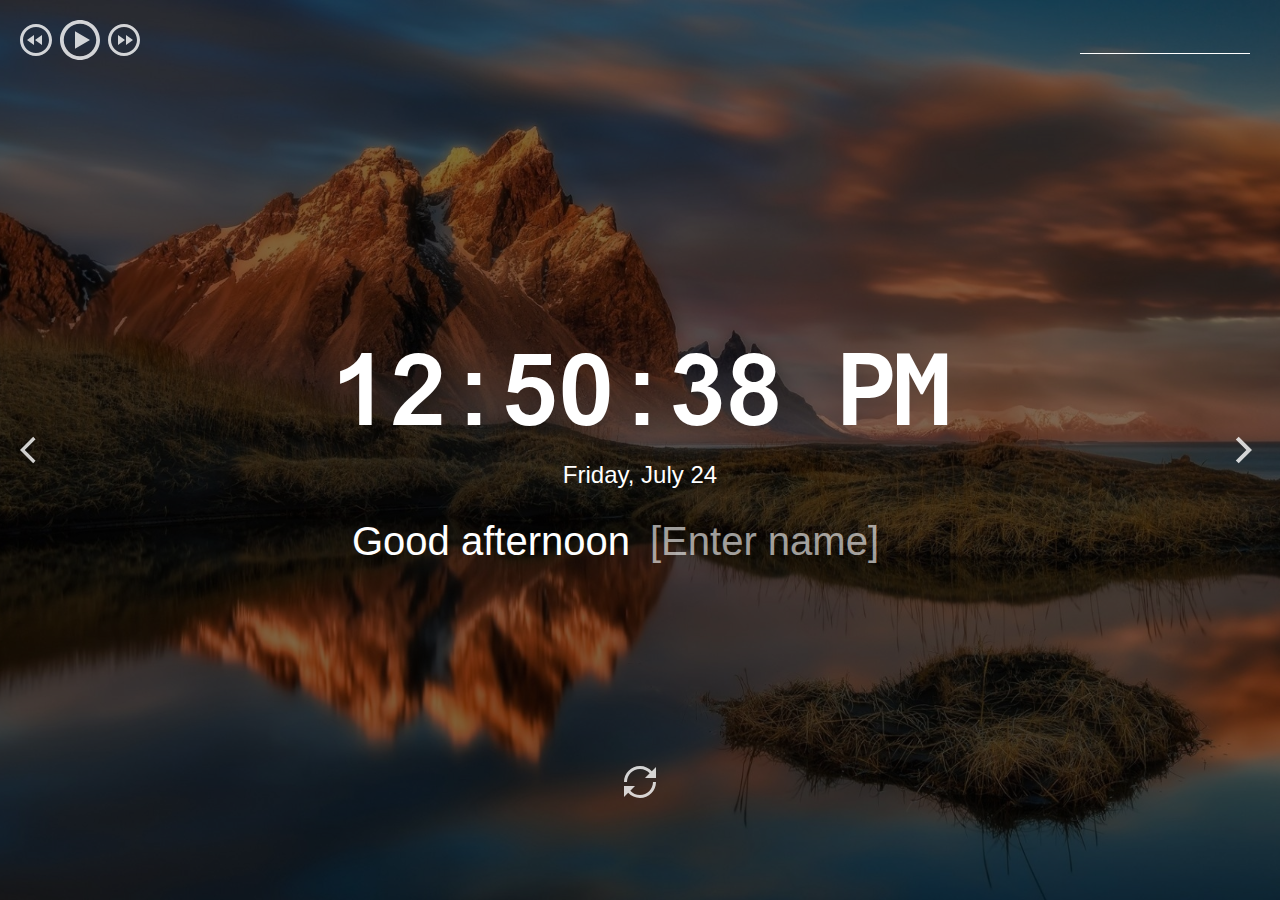
==== index.html @ 6c791b2f "add files project" ====
<!DOCTYPE html>
<html lang="en">

<head>
  <meta charset="UTF-8" />
  <meta name="viewport" content="width=device-width, initial-scale=1.0" />
  <link href="assets/favicon.ico" rel="shortcut icon" />
  <link rel="stylesheet" href="css/owfont-regular.css" />
  <link rel="stylesheet" href="css/style.css" />
  <title>momentum</title>
</head>

<body>
  <header class="header">
    <div class="player">
      <div class="player-controls">
        <button class="play-prev player-icon"></button>
        <button class="play player-icon"></button>
        <button class="play-next player-icon"></button>
      </div>
      <ul class="play-list"></ul>
    </div>
    <div class="weather">
      <input type="text" class="city" />
      <i class="weather-icon owf"></i>
      <div class="weather-error"></div>
      <div class="description-container">
        <span class="temperature"></span>
        <span class="weather-description"></span>
      </div>
      <div class="wind"></div>
      <div class="humidity"></div>
    </div>
  </header>
  <main class="main">
    <div class="slider-icons">
      <button class="slide-prev slider-icon"></button>
      <button class="slide-next slider-icon"></button>
    </div>
    <time class="time"></time>
    <date class="date"></date>
    <div class="greeting-container">
      <span class="greeting"></span>
      <input type="text" class="name" placeholder="[Enter name]" />
    </div>
  </main>
  <footer class="footer">
    <button class="change-quote"></button>
    <div>
      <div class="quote"></div>
      <div class="author"></div>
    </div>
  </footer>
  <script src="js/script.js"></script>
</body>

</html>
---- css/owfont-regular.css ----
/*!
 *  owfont-regular 1.0.0 by Deniz Fuchidzhiev - http://websygen.com
 *  License - font: SIL OFL 1.1, css: MIT License
 */
/* FONT PATH
 * -------------------------- */
@font-face {
  font-family: 'owfont';
  src: url('../assets/fonts/owfont-regular.eot?v=1.0.0');
  src: url('../assets/fonts/owfont-regular.eot?#iefix&v=1.0.0') format('embedded-opentype'),
	   url('../assets/fonts/owfont-regular.woff') format('woff'),
	   url('../assets/fonts/owfont-regular.ttf') format('truetype'),
	   url('../assets/fonts/owfont-regular.svg#owf-regular') format('svg');
  font-weight: normal;
  font-style: normal;
}
.owf {
  display: inline-block;
  font: normal normal normal 14px/1 owfont;
  font-size: inherit;
  text-rendering: auto;
  -webkit-font-smoothing: antialiased;
  -moz-osx-font-smoothing: grayscale;
  transform: translate(0, 0);
}
/* makes the font 33% larger relative to the icon container */
.owf-lg {
  font-size: 1.33333333em;
  line-height: 0.75em;
  vertical-align: -15%;
}
.owf-2x {
  font-size: 2em;
}
.owf-3x {
  font-size: 3em;
}
.owf-4x {
  font-size: 4em;
}
.owf-5x {
  font-size: 5em;
}
.owf-fw {
  width: 1.28571429em;
  text-align: center;
}
.owf-ul {
  padding-left: 0;
  margin-left: 2.14285714em;
  list-style-type: none;
}
.owf-ul > li {
  position: relative;
}
.owf-li {
  position: absolute;
  left: -2.14285714em;
  width: 2.14285714em;
  top: 0.14285714em;
  text-align: center;
}
.owf-li.owf-lg {
  left: -1.85714286em;
}
.owf-border {
  padding: .2em .25em .15em;
  border: solid 0.08em #eeeeee;
  border-radius: .1em;
}
.owf-pull-right {
  float: right;
}
.owf-pull-left {
  float: left;
}
.owf.owf-pull-left {
  margin-right: .3em;
}
.owf.owf-pull-right {
  margin-left: .3em;
}

/* owfont uses the Unicode Private Use Area (PUA) to ensure screen
   readers do not read off random characters that represent icons */
   
/*   Weather Condition Codes    */
   
/*   Thunderstorm - - - - - - - - - - - - - - - - - - - - - - - - - - - - - - - - - - - -    */
   
/* thunderstorm with light rain */
.owf-200:before,
.owf-200-d:before,
.owf-200-n:before {
  content: "\EB28";
}
/* thunderstorm with rain */
.owf-201:before,
.owf-201-d:before,
.owf-201-n:before {
  content: "\EB29";
}
/* thunderstorm with heavy rain */
.owf-202:before,
.owf-202-d:before,
.owf-202-n:before {
  content: "\EB2A";
}
/*  light thunderstorm  */
.owf-210:before,
.owf-210-d:before,
.owf-210-n:before {
  content: "\EB32";
}
/*  thunderstorm  */
.owf-211:before,
.owf-211-d:before,
.owf-211-n:before {
  content: "\EB33";
}
/*   heavy thunderstorm   */
.owf-212:before,
.owf-212-d:before,
.owf-212-n:before {
  content: "\EB34";
}
/*   ragged thunderstorm   */
.owf-221:before,
.owf-221-d:before,
.owf-221-n:before {
  content: "\EB3D";
}
/*  thunderstorm with light drizzle    */
.owf-230:before,
.owf-230-d:before,
.owf-230-n:before {
  content: "\EB46";
}
/*  thunderstorm with drizzle     */
.owf-231:before,
.owf-231-d:before,
.owf-231-n:before {
  content: "\EB47";
}
/* thunderstorm with heavy drizzle     */
.owf-232:before,
.owf-232-d:before,
.owf-232-n:before {
  content: "\EB48";
}

/*   Drizzle - - - - - - - - - - - - - - - - - - - - - - - - - - - - - - - - - - - -    */

/*  light intensity drizzle */
.owf-300:before,
.owf-300-d:before,
.owf-300-n:before {
  content: "\EB8C";
}
/*  drizzle */
.owf-301:before,
.owf-301-d:before,
.owf-301-n:before {
  content: "\EB8D";
}
/*  heavy intensity drizzle  */
.owf-302:before,
.owf-302-d:before,
.owf-302-n:before {
  content: "\EB8E";
}
/*   light intensity drizzle rain  */
.owf-310:before,
.owf-310-d:before,
.owf-310-n:before {
  content: "\EB96";
}
/*  drizzle rain  */
.owf-311:before,
.owf-311-d:before,
.owf-311-n:before {
  content: "\EB97";
}
/* heavy intensity drizzle rain */
.owf-312:before,
.owf-312-d:before,
.owf-312-n:before {
  content: "\EB98";
}
/* shower rain and drizzle  */
.owf-313:before,
.owf-313-d:before,
.owf-313-n:before {
  content: "\EB99";
}
/* heavy shower rain and drizzle*/
.owf-314:before,
.owf-314-d:before,
.owf-314-n:before {
  content: "\EB9A";
}
/* shower drizzle */
.owf-321:before,
.owf-321-d:before,
.owf-321-n:before {
  content: "\EBA1";
}

/*   Rain - - - - - - - - - - - - - - - - - - - - - - - - - - - - - - - - - - - -    */

/* light rain  */
.owf-500:before,
.owf-500-d:before,
.owf-500-n:before {
  content: "\EC54";
}
/* moderate rain  */
.owf-501:before,
.owf-501-d:before,
.owf-501-n:before {
  content: "\EC55";
}
/* heavy intensity rain  */
.owf-502:before,
.owf-502-d:before,
.owf-502-n:before {
  content: "\EC56";
}
/* very heavy rain   */
.owf-503:before,
.owf-503-d:before,
.owf-503-n:before {
  content: "\EC57";
}
/* extreme rain    */
.owf-504:before,
.owf-504-d:before,
.owf-504-n:before {
  content: "\EC58";
}
/* freezing rain    */
.owf-511:before,
.owf-511-d:before,
.owf-511-n:before {
  content: "\EC5F";
}
/*  light intensity shower rain    */
.owf-520:before,
.owf-520-d:before,
.owf-520-n:before {
  content: "\EC68";
}
/* shower rain  */
.owf-521:before,
.owf-521-d:before,
.owf-521-n:before {
  content: "\EC69";
}
/*  heavy intensity shower rain  */
.owf-522:before,
.owf-522-d:before,
.owf-522-n:before {
  content: "\EC6A";
}
/* ragged shower rain  */
.owf-531:before,
.owf-531-d:before,
.owf-531-n:before {
  content: "\EC73";
}

/*   Snow - - - - - - - - - - - - - - - - - - - - - - - - - - - - - - - - - - - -    */

/* light snow  */
.owf-600:before,
.owf-600-d:before,
.owf-600-n:before {
  content: "\ECB8";
}
/*  snow  */
.owf-601:before,
.owf-601-d:before,
.owf-601-n:before {
  content: "\ECB9";
}
/*   heavy snow   */
.owf-602:before,
.owf-602-d:before,
.owf-602-n:before {
  content: "\ECBA";
}
/*  sleet  */
.owf-611:before,
.owf-611-d:before,
.owf-611-n:before {
  content: "\ECC3";
}
/*   shower sleet */
.owf-612:before,
.owf-612-d:before,
.owf-612-n:before {
  content: "\ECC4";
}
/* light rain and snow */
.owf-615:before,
.owf-615-d:before,
.owf-615-n:before {
  content: "\ECC7";
}
/* rain and snow  */
.owf-616:before,
.owf-616-d:before,
.owf-616-n:before {
  content: "\ECC8";
}
/* light shower snow  */
.owf-620:before,
.owf-620-d:before,
.owf-620-n:before {
  content: "\ECCC";
}
/* shower snow  */
.owf-621:before,
.owf-621-d:before,
.owf-621-n:before {
  content: "\ECCD";
}
/* heavy shower snow  */
.owf-622:before,
.owf-622-d:before,
.owf-622-n:before {
  content: "\ECCE";
}

/*   Atmosphere - - - - - - - - - - - - - - - - - - - - - - - - - - - - - - - - - - - -    */

/* mist */
.owf-701:before,
.owf-701-d:before,
.owf-701-n:before {
  content: "\ED1D";
}
/* smoke */
.owf-711:before,
.owf-711-d:before,
.owf-711-n:before {
  content: "\ED27";
}
/* haze */
.owf-721:before,
.owf-721-d:before,
.owf-721-n:before {
  content: "\ED31";
}
/* Sand/Dust Whirls */
.owf-731:before,
.owf-731-d:before,
.owf-731-n:before {
  content: "\ED3B";
}
/* Fog */
.owf-741:before,
.owf-741-d:before,
.owf-741-n:before {
  content: "\ED45";
}
/* sand */
.owf-751:before,
.owf-751-d:before,
.owf-751-n:before {
  content: "\ED4F";
}
/* dust */
.owf-761:before,
.owf-761-d:before,
.owf-761-n:before {
  content: "\ED59";
}
/*  VOLCANIC ASH  */
.owf-762:before,
.owf-762-d:before,
.owf-762-n:before {
  content: "\ED5A";
}
/* SQUALLS */
.owf-771:before,
.owf-771-d:before,
.owf-771-n:before {
  content: "\ED63";
}
/* TORNADO */
.owf-781:before,
.owf-781-d:before,
.owf-781-n:before {
  content: "\ED6D";
}

/*   Clouds - - - - - - - - - - - - - - - - - - - - - - - - - - - - - - - - - - - -    */

/*  sky is clear  */  /*  Calm  */
.owf-800:before,
.owf-800-d:before,
.owf-951:before,
.owf-951-d:before {
  content: "\ED80";
}
.owf-800-n:before,
.owf-951-n:before {
  content: "\F168";
}
/*  few clouds   */
.owf-801:before,
.owf-801-d:before {
  content: "\ED81";
}
.owf-801-n:before {
  content: "\F169";
}
/* scattered clouds */
.owf-802:before,
.owf-802-d:before {
  content: "\ED82";
}
.owf-802-n:before {
  content: "\F16A";
}
/* broken clouds  */
.owf-803:before,
.owf-803-d:before,
.owf-803-n:before {
  content: "\ED83";
}
/* overcast clouds  */
.owf-804:before,
.owf-804-d:before,
.owf-804-n:before {
  content: "\ED84";
}

/*   Extreme - - - - - - - - - - - - - - - - - - - - - - - - - - - - - - - - - - - -    */

/* tornado  */
.owf-900:before,
.owf-900-d:before,
.owf-900-n:before {
  content: "\EDE4";
}
/*  tropical storm  */
.owf-901:before,
.owf-901-d:before,
.owf-901-n:before {
  content: "\EDE5";
}
/* hurricane */
.owf-902:before,
.owf-902-d:before,
.owf-902-n:before {
  content: "\EDE6";
}
/* cold */
.owf-903:before,
.owf-903-d:before,
.owf-903-n:before {
  content: "\EDE7";
}
/* hot */
.owf-904:before,
.owf-904-d:before,
.owf-904-n:before {
  content: "\EDE8";
}
/* windy */
.owf-905:before,
.owf-905-d:before,
.owf-905-n:before {
  content: "\EDE9";
}
/* hail */
.owf-906:before,
.owf-906-d:before,
.owf-906-n:before {
  content: "\EDEA";
}

/*   Additional - - - - - - - - - - - - - - - - - - - - - - - - - - - - - - - - - - - -    */

/* Setting */
.owf-950:before,
.owf-950-d:before,
.owf-950-n:before {
  content: "\EE16";
}
/*  Light breeze  */
.owf-952:before,
.owf-952-d:before,
.owf-952-n:before {
  content: "\EE18";
}
/*  Gentle Breeze  */
.owf-953:before,
.owf-953-d:before,
.owf-953-n:before {
  content: "\EE19";
}
/*  Moderate breeze  */
.owf-954:before,
.owf-954-d:before,
.owf-954-n:before {
  content: "\EE1A";
}
/* Fresh Breeze  */
.owf-955:before,
.owf-955-d:before,
.owf-955-n:before {
  content: "\EE1B";
}
/* Strong  Breeze  */
.owf-956:before,
.owf-956-d:before,
.owf-956-n:before {
  content: "\EE1C";
}
/* High wind, near gale  */
.owf-957:before,
.owf-957-d:before,
.owf-957-n:before {
  content: "\EE1D";
}
/* Gale */
.owf-958:before,
.owf-958-d:before,
.owf-958-n:before {
  content: "\EE1E";
}
/*  Severe Gale  */
.owf-959:before,
.owf-959-d:before,
.owf-959-n:before {
  content: "\EE1F";
}
/* Storm */
.owf-960:before,
.owf-960-d:before,
.owf-960-n:before {
  content: "\EE20";
}
/*  Violent Storm  */
.owf-961:before,
.owf-961-d:before,
.owf-961-n:before {
  content: "\EE21";
}
/* Hurricane */
.owf-962:before,
.owf-962-d:before,
.owf-962-n:before {
  content: "\EE22";
}
---- css/style.css ----
@font-face {
  font-family: 'Arial-MT';
  src: url("../assets/fonts/Arial-MT.woff"); /* Путь к файлу со шрифтом */
 }

* {
  box-sizing: border-box;
  margin: 0;
  padding: 0;
}

body {
  min-width: 480px;
  min-height: 100vh;
  font-family: 'Arial', sans-serif;
  font-size: 16px;
  color: #fff;
  text-align: center;
  background: url("../assets/img/bg.jpg") center/cover, rgba(0, 0, 0, 0.5);
  background-blend-mode: multiply;
  transition: background-image 1s ease-in-out;
}

.header {
  display: flex;
  justify-content: space-between;
  align-items: flex-start;
  width: 100%;
  height: 30vh;
  min-height: 220px;  
  padding: 20px;
}

.player-controls {
  display: flex;
  align-items: center;
  justify-content: space-between;
  width: 120px;
  margin-bottom: 28px;
}

.play-list {
  text-align: left;
}

.play-item {
  position: relative;
  padding: 5px;
  padding-left: 20px;
  list-style: none;
  opacity: .8;
  cursor: pointer;
  transition: .3s;
}

.play-item:hover {
  opacity: 1;
}

.play-item::before {
  content: "\2713";  
  position: absolute;
  left: 0;
  top: 2px;
  font-weight: 900;
}

.item-active::before {
  color: #C5B358;
}

.player-icon,
.slider-icon,
.change-quote {
  width: 32px;
  height: 32px;
  background-size: 32px 32px;
  background-position: center center;
  background-repeat: no-repeat;
  background-color: transparent;
  border: 0;
  outline: 0;
  opacity: .8;
  cursor: pointer;
  transition: .3s;  
}

.player-icon:hover,
.slider-icon:hover,
.change-quote:hover {
  opacity: 1;
}

.player-icon:active,
.slider-icon:active,
.change-quote:active {
  border: 0;
  outline: 0;  
  transform: scale(1.1);
}

.play {
  width: 40px;
  height: 40px;
  background-size: 40px 40px;
  background-image: url("../assets/svg/play.svg");
}

.pause {
  background-image: url("../assets/svg/pause.svg");
}

.play-prev {
  background-image: url("../assets/svg/play-prev.svg");
}

.play-next {
  background-image: url("../assets/svg/play-next.svg");
}

.weather {
  display: flex;
  flex-direction: column;
  justify-content: space-between;
  align-items: flex-start;
  row-gap: 5px;
  width: 180px;
  min-height: 180px;  
  text-align: left;
}

.weather-error {
  margin-top: -10px;
}

.description-container {
  display: flex;
  flex-wrap: wrap;
  justify-content: flex-start;
  align-items: center;
  column-gap: 12px;
}

.weather-icon {
  font-size: 44px;
}

.city {
  width: 170px;
  height: 34px;
  padding: 5px;
  font-size: 20px;
  line-height: 24px;
  color: #fff;  
  border: 0;
  outline: 0;
  border-bottom: 1px solid #fff;
  background-color: transparent;
}

.city::placeholder {  
  font-size: 20px;
  color: #fff;
  opacity: .6;
}

.main {
  position: relative;
  display: flex;
  flex-direction: column;
  justify-content: center;
  align-items: center;
  width: 100%;
  height: 40vh;
  min-height: 260px;  
  padding: 20px;
}

.slider-icon {
  position: absolute;
  top: 50%;
  margin-top: -16px;
  cursor: pointer;
}

.slide-prev {
  left: 20px;
  background-image: url("../assets/svg/slider-prev.svg");
}

.slide-next {
  right: 20px;
  background-image: url("../assets/svg/slider-next.svg");
}

.time {
  min-height: 124px;
  margin-bottom: 10px;
  font-family: 'Arial-MT';
  font-size: 100px;
  letter-spacing: -4px;  
}

.date {
  min-height: 28px;
  font-size: 24px;
  margin-bottom: 20px;
}

.greeting-container {
  display: flex;
  flex-wrap: wrap;
  justify-content: stretch;
  align-items: center;
  min-height: 48px;
  width: 100vw;
  font-size: 40px;
}

.greeting {
  flex: 1;  
  padding: 10px;
  text-align: right;
}

.name {
  flex: 1;
  max-width: 50%;
  padding: 10px;
  font-size: 40px;
  text-align: left;
  color: #fff;
  background-color: transparent;
  border: 0;
  outline: 0;
}

.name::placeholder {
  color: #fff;
  opacity: .6;
}

.footer {
  display: flex;
  flex-direction: column;
  justify-content: flex-end;
  align-items: center;
  width: 100%;
  height: 30vh;
  min-height: 160px;  
  padding: 20px;
}

.change-quote {
  margin-bottom: 30px;
  background-image: url("../assets/svg/reload.svg");  
}

.quote {
  min-height: 32px;
}

.author {
  min-height: 20px;
}

@media (max-width: 768px) {
  .time {
    min-height: 80px;
    font-size: 72px;    
  }

  .greeting-container {
    min-height: 40px;
    font-size: 32px;
  }

  .greeting {
    padding: 5px;
  }

  .name {
    font-size: 32px;
    padding: 5px;
  }
}
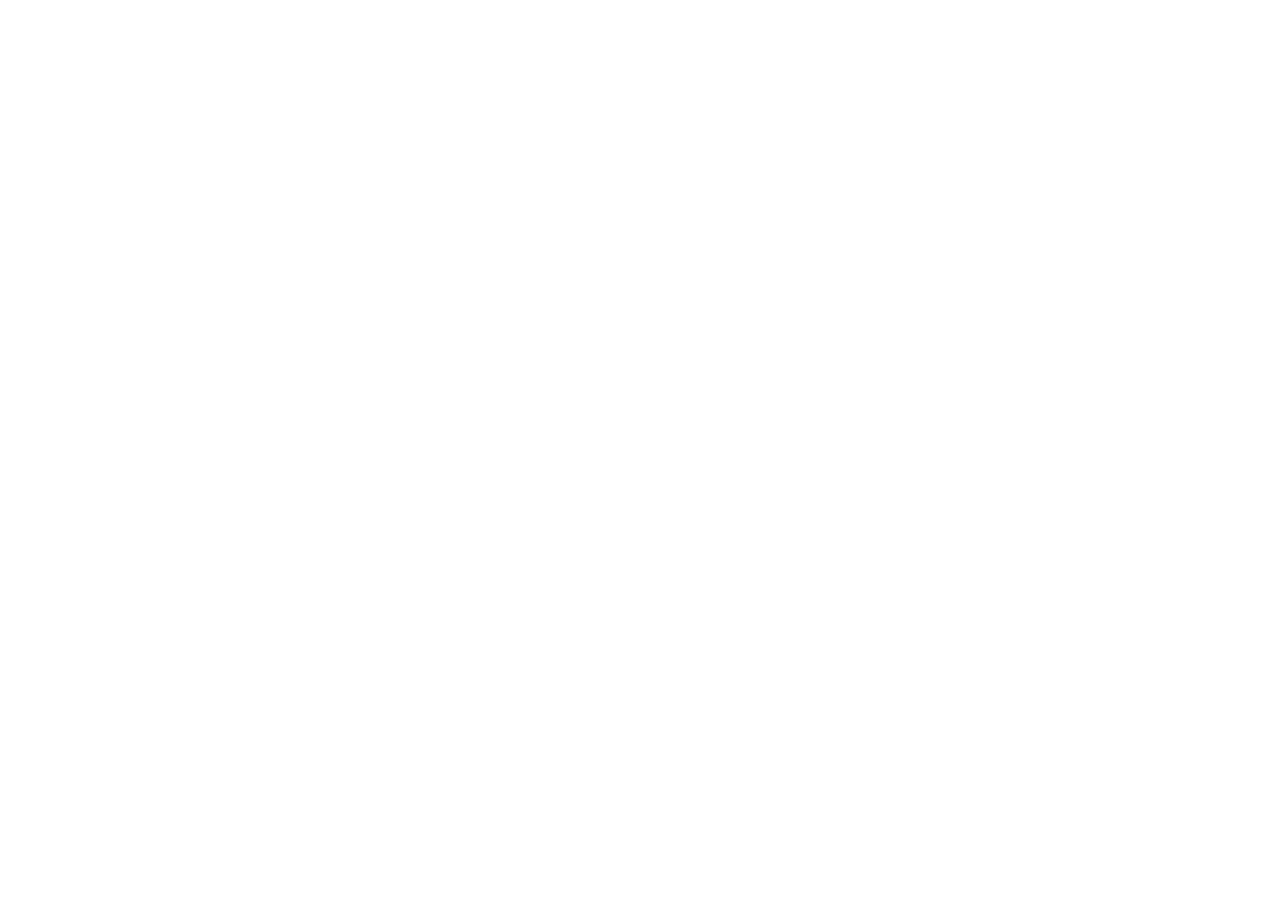
==== commit f771a79f: "update files" ====
--- a/index.html
+++ b/index.html
@@ -21,7 +21,8 @@
       <ul class="play-list"></ul>
     </div>
     <div class="weather">
-      <input type="text" class="city" />
+      <!-- <input type="text" class="city" value='Минск' /> -->
+      <div class="city" contenteditable="true">Минск</div>
       <i class="weather-icon owf"></i>
       <div class="weather-error"></div>
       <div class="description-container">
--- a/css/style.css
+++ b/css/style.css
@@ -1,7 +1,8 @@
 @font-face {
   font-family: 'Arial-MT';
-  src: url("../assets/fonts/Arial-MT.woff"); /* Путь к файлу со шрифтом */
- }
+  src: url("../assets/fonts/Arial-MT.woff");
+  /* Путь к файлу со шрифтом */
+}
 
 * {
   box-sizing: border-box;
@@ -16,7 +17,7 @@
   font-size: 16px;
   color: #fff;
   text-align: center;
-  background: url("../assets/img/bg.jpg") center/cover, rgba(0, 0, 0, 0.5);
+  /* background: url("../assets/img/bg.jpg") center/cover, rgba(0, 0, 0, 0.5); */
   background-blend-mode: multiply;
   transition: background-image 1s ease-in-out;
 }
@@ -27,7 +28,7 @@
   align-items: flex-start;
   width: 100%;
   height: 30vh;
-  min-height: 220px;  
+  min-height: 220px;
   padding: 20px;
 }
 
@@ -58,7 +59,7 @@
 }
 
 .play-item::before {
-  content: "\2713";  
+  content: "\2713";
   position: absolute;
   left: 0;
   top: 2px;
@@ -82,7 +83,7 @@
   outline: 0;
   opacity: .8;
   cursor: pointer;
-  transition: .3s;  
+  transition: .3s;
 }
 
 .player-icon:hover,
@@ -95,7 +96,7 @@
 .slider-icon:active,
 .change-quote:active {
   border: 0;
-  outline: 0;  
+  outline: 0;
   transform: scale(1.1);
 }
 
@@ -125,7 +126,7 @@
   align-items: flex-start;
   row-gap: 5px;
   width: 180px;
-  min-height: 180px;  
+  min-height: 180px;
   text-align: left;
 }
 
@@ -151,14 +152,14 @@
   padding: 5px;
   font-size: 20px;
   line-height: 24px;
-  color: #fff;  
+  color: #fff;
   border: 0;
   outline: 0;
   border-bottom: 1px solid #fff;
   background-color: transparent;
 }
 
-.city::placeholder {  
+.city::placeholder {
   font-size: 20px;
   color: #fff;
   opacity: .6;
@@ -172,7 +173,7 @@
   align-items: center;
   width: 100%;
   height: 40vh;
-  min-height: 260px;  
+  min-height: 260px;
   padding: 20px;
 }
 
@@ -198,7 +199,7 @@
   margin-bottom: 10px;
   font-family: 'Arial-MT';
   font-size: 100px;
-  letter-spacing: -4px;  
+  letter-spacing: -4px;
 }
 
 .date {
@@ -218,7 +219,7 @@
 }
 
 .greeting {
-  flex: 1;  
+  flex: 1;
   padding: 10px;
   text-align: right;
 }
@@ -247,13 +248,13 @@
   align-items: center;
   width: 100%;
   height: 30vh;
-  min-height: 160px;  
+  min-height: 160px;
   padding: 20px;
 }
 
 .change-quote {
   margin-bottom: 30px;
-  background-image: url("../assets/svg/reload.svg");  
+  background-image: url("../assets/svg/reload.svg");
 }
 
 .quote {
@@ -267,7 +268,7 @@
 @media (max-width: 768px) {
   .time {
     min-height: 80px;
-    font-size: 72px;    
+    font-size: 72px;
   }
 
   .greeting-container {
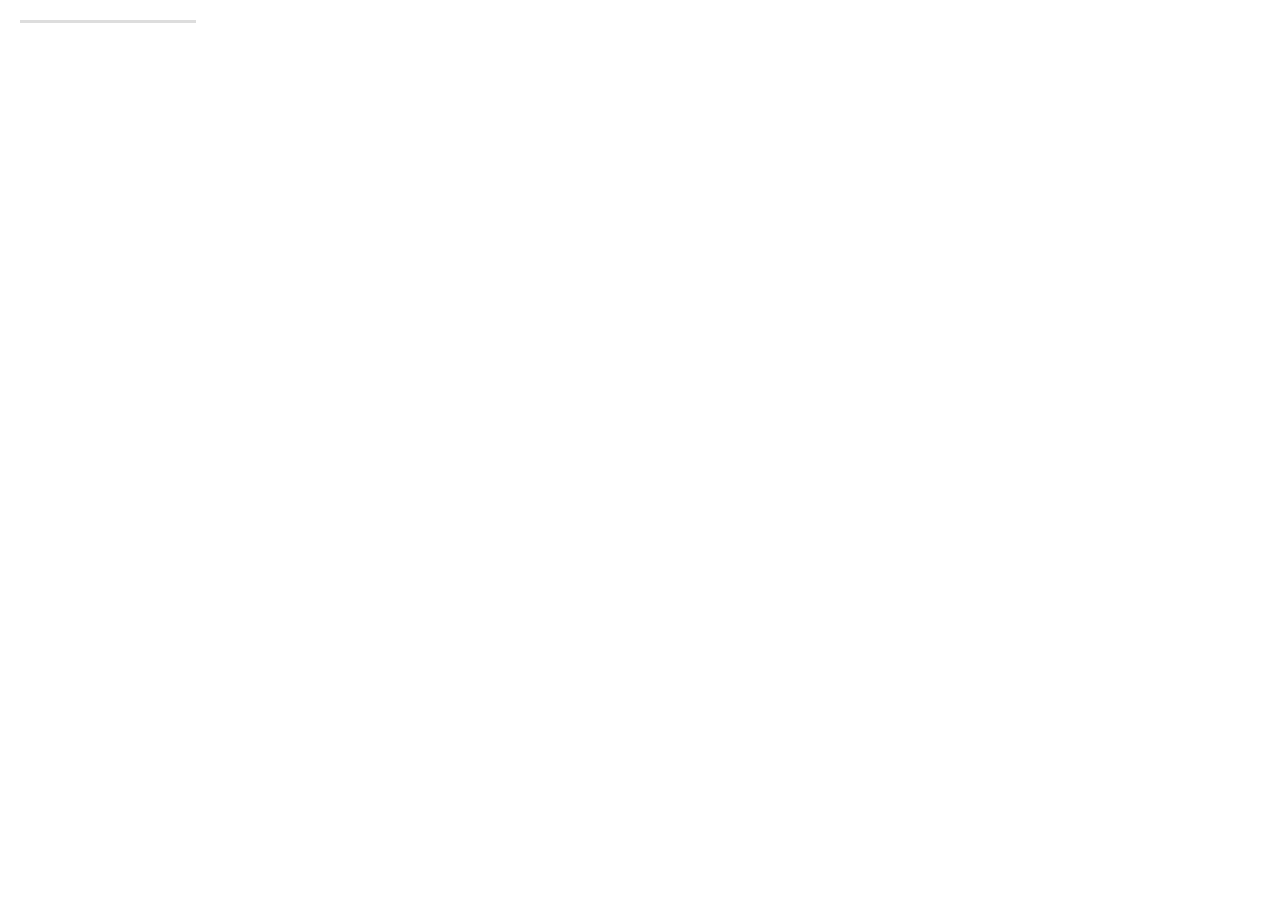
==== commit 09e4c0b7: "update files project" ====
--- a/index.html
+++ b/index.html
@@ -13,6 +13,9 @@
 <body>
   <header class="header">
     <div class="player">
+      <div class="audio-track">
+        <div class="audio-time"></div>
+      </div>
       <div class="player-controls">
         <button class="play-prev player-icon"></button>
         <button class="play player-icon"></button>
@@ -21,8 +24,7 @@
       <ul class="play-list"></ul>
     </div>
     <div class="weather">
-      <!-- <input type="text" class="city" value='Минск' /> -->
-      <div class="city" contenteditable="true">Минск</div>
+      <div class="city" contenteditable="true">Moscow</div>
       <i class="weather-icon owf"></i>
       <div class="weather-error"></div>
       <div class="description-container">
@@ -52,7 +54,7 @@
       <div class="author"></div>
     </div>
   </footer>
-  <script src="js/script.js"></script>
+  <script src="js/script.js" type="module"></script>
 </body>
 
 </html>--- a/css/style.css
+++ b/css/style.css
@@ -32,12 +32,24 @@
   padding: 20px;
 }
 
+.audio-track {
+  width: 176px;
+  height: 3px;
+  background-color: #dddddd;
+}
+
+.audio-time {
+  width: 0;
+  height: 3px;
+  background-color: #474747;
+}
+
 .player-controls {
   display: flex;
   align-items: center;
   justify-content: space-between;
   width: 120px;
-  margin-bottom: 28px;
+  margin: 28px;
 }
 
 .play-list {
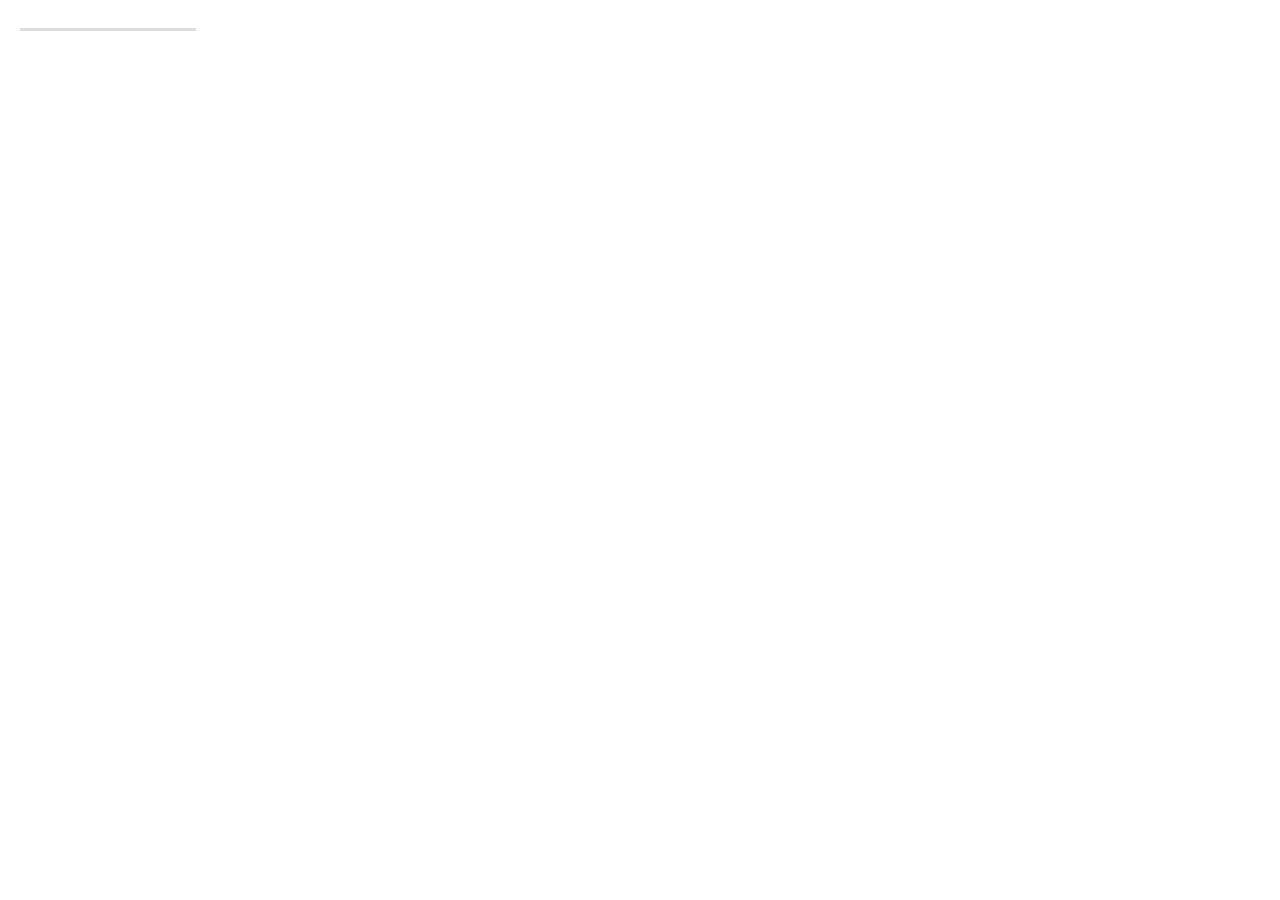
==== commit d8cf8aa5: "update files project" ====
--- a/index.html
+++ b/index.html
@@ -13,8 +13,14 @@
 <body>
   <header class="header">
     <div class="player">
-      <div class="audio-track">
-        <div class="audio-time"></div>
+      <div class="wrapper-audio">
+        <div class="audio-track">
+          <div class="audio-time"></div>
+        </div>
+        <div class="track-time">0:00</div>
+        <span>/</span>
+        <div class="duration-time">0:00</div>
+        <div class="volume-track">#</div>
       </div>
       <div class="player-controls">
         <button class="play-prev player-icon"></button>
--- a/css/style.css
+++ b/css/style.css
@@ -32,6 +32,12 @@
   padding: 20px;
 }
 
+.wrapper-audio {
+  display: flex;
+  align-items: center;
+  flex-direction: row;
+}
+
 .audio-track {
   width: 176px;
   height: 3px;
@@ -42,6 +48,20 @@
   width: 0;
   height: 3px;
   background-color: #474747;
+}
+
+.track-time {
+  color: white;
+  padding-left: 10px;
+}
+
+.duration-time {
+  color: white;
+}
+
+.volume-track {
+  color: white;
+  padding-left: 10px;
 }
 
 .player-controls {
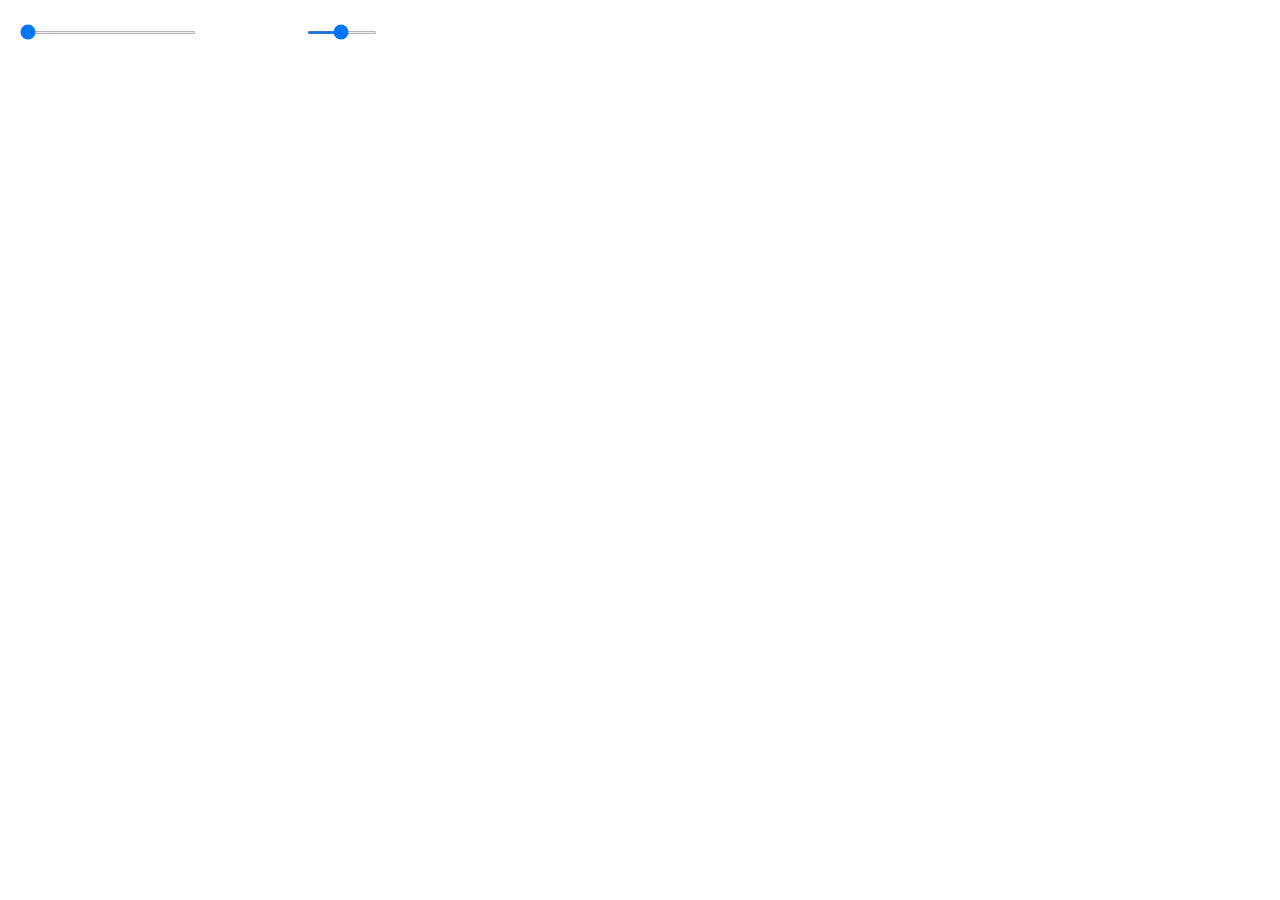
==== commit 7c0a4ecb: "update files project" ====
--- a/index.html
+++ b/index.html
@@ -14,13 +14,15 @@
   <header class="header">
     <div class="player">
       <div class="wrapper-audio">
-        <div class="audio-track">
+        <!-- <div class="audio-track">
           <div class="audio-time"></div>
-        </div>
+        </div> -->
+        <input type="range" min="1" max="100" value="0" class="audio-track"  id="audioTrackId">
         <div class="track-time">0:00</div>
         <span>/</span>
         <div class="duration-time">0:00</div>
-        <div class="volume-track">#</div>
+        <div class="volume-track"></div>
+        <input type="range" min="1" max="100" value="50" class="sound-volume" onchange="setVolume()">
       </div>
       <div class="player-controls">
         <button class="play-prev player-icon"></button>
@@ -30,7 +32,8 @@
       <ul class="play-list"></ul>
     </div>
     <div class="weather">
-      <div class="city" contenteditable="true">Moscow</div>
+      <!-- <div class="city" contenteditable="true">Moscow</div> -->
+      <input class="city" type="text">
       <i class="weather-icon owf"></i>
       <div class="weather-error"></div>
       <div class="description-container">
@@ -60,7 +63,7 @@
       <div class="author"></div>
     </div>
   </footer>
-  <script src="js/script.js" type="module"></script>
+  <script src="js/script.js" type="module" defer></script>
 </body>
 
 </html>--- a/css/style.css
+++ b/css/style.css
@@ -42,6 +42,7 @@
   width: 176px;
   height: 3px;
   background-color: #dddddd;
+  cursor: pointer;
 }
 
 .audio-time {
@@ -50,18 +51,28 @@
   background-color: #474747;
 }
 
-.track-time {
-  color: white;
-  padding-left: 10px;
-}
-
-.duration-time {
-  color: white;
-}
-
+.track-time,
+.duration-time,
 .volume-track {
   color: white;
+}
+
+.track-time {
   padding-left: 10px;
+}
+
+.volume-track {
+  background: url("../assets/img/volume_up.png");
+  width: 24px;
+  height: 24px;
+  margin-left: 10px;
+  cursor: pointer;
+}
+
+.sound-volume{
+  width: 70px;
+  height: 3px;
+  cursor: pointer;
 }
 
 .player-controls {
@@ -84,6 +95,7 @@
   opacity: .8;
   cursor: pointer;
   transition: .3s;
+  z-index: 11;
 }
 
 .play-item:hover {
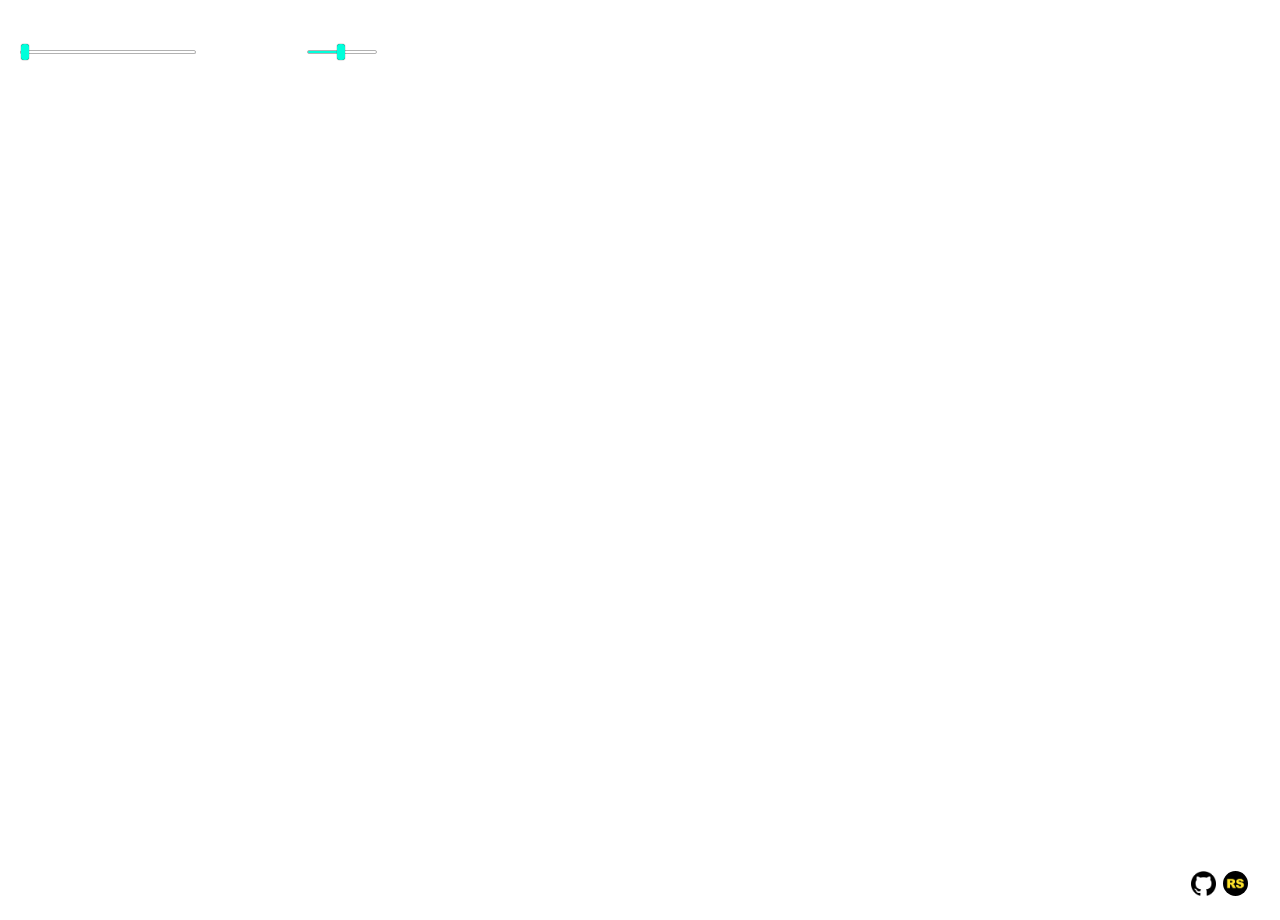
==== commit 2e3a7fad: "update files project" ====
--- a/index.html
+++ b/index.html
@@ -13,16 +13,17 @@
 <body>
   <header class="header">
     <div class="player">
+      <div class="current-song-title"></div>
       <div class="wrapper-audio">
         <!-- <div class="audio-track">
           <div class="audio-time"></div>
         </div> -->
-        <input type="range" min="1" max="100" value="0" class="audio-track"  id="audioTrackId">
+        <input type="range" min="1" max="100" value="0" class="audio-track audio-progress"  id="audioTrackId">
         <div class="track-time">0:00</div>
         <span>/</span>
         <div class="duration-time">0:00</div>
         <div class="volume-track"></div>
-        <input type="range" min="1" max="100" value="50" class="sound-volume" onchange="setVolume()">
+        <input type="range" min="1" max="100" value="50" class="sound-volume sound-volume-progress" id="soundVolumeId">
       </div>
       <div class="player-controls">
         <button class="play-prev player-icon"></button>
@@ -57,11 +58,97 @@
     </div>
   </main>
   <footer class="footer">
-    <button class="change-quote"></button>
-    <div>
-      <div class="quote"></div>
-      <div class="author"></div>
+    <div class="wrapper-settings">
+      <div class="settings-content">
+        <div class="wrapper-settings-content">
+          <div class="photo-source settings-title">Photo source</div>
+          <div class="settings-line"></div>
+        </div>
+        <div class="wrapper-settings-content">
+          <div class="language-select settings-title">Language
+            <div class="wrapper-language">
+              <div class="language en">en</div>
+              <div class="language ru">ru</div>
+              <div class="language be">be</div>
+            </div>
+          </div>
+          <div class="settings-line"></div>
+        </div>
+        <div class="wrapper-settings-content">
+          <div class="settings-title">nature</div>
+          <div class="settings-line"></div>
+        </div>
+        <div class="wrapper-settings-content">
+          <div class="wrapper-contains-check">
+            <div class="settings-title">Time</div>
+            <input type="checkbox" class="check" id="check-time"/>
+            <label for="check-time"></label>
+          </div>
+          <div class="settings-line"></div>
+        </div>
+        <div class="wrapper-settings-content">
+          <div class="wrapper-contains-check">
+            <div class="settings-title">Data</div>
+            <input type="checkbox" class="check" id="check-data"/>
+            <label for="check-data"></label>
+          </div>
+          <div class="settings-line"></div>
+        </div>
+        <div class="wrapper-settings-content">
+          <div class="wrapper-contains-check">
+            <div class="settings-title">Greeting</div>
+            <input type="checkbox" class="check" id="check-greeting"/>
+            <label for="check-greeting"></label>
+          </div>
+          <div class="settings-line"></div>
+        </div>
+        <div class="wrapper-settings-content">
+          <div class="wrapper-contains-check">
+            <div class="settings-title">Quote of the day</div>
+            <input type="checkbox" class="check" id="check-quote"/>
+            <label for="check-quote"></label>
+          </div>
+          <div class="settings-line"></div>
+        </div>
+        <div class="wrapper-settings-content">
+          <div class="wrapper-contains-check">
+            <div class="settings-title">Weather widget</div>
+            <input type="checkbox" class="check" id="check-weather"/>
+            <label for="check-weather"></label> 
+          </div>
+          <div class="settings-line"></div>
+        </div>
+        <div class="wrapper-settings-content">
+          <div class="wrapper-contains-check">
+            <div class="settings-title">Audio player</div>
+            <input type="checkbox" class="check" id="check-audio-player"/>
+            <label for="check-audio-player"></label>
+          </div>
+          <div class="settings-line"></div>
+        </div>
+        <div class="wrapper-settings-content">
+          <div class="wrapper-contains-check">
+            <div class="settings-title">ToDo</div>
+            <input type="checkbox" class="check" id="check-todo"/>
+            <label for="check-todo"></label>
+          </div>
+          <div class="settings-line"></div>
+        </div>
+      </div>
+      <div class="settings"></div>
     </div>
+    <div class="wrapper-quote">
+      <button class="change-quote"></button>
+      <div>
+        <div class="quote"></div>
+        <div class="author"></div>
+      </div>
+    </div>
+    <ul class="wrapper-logo">
+      <li class="logo-data">2023</li>
+      <li class="logo-github"><a href="https://github.com/L1senochek" target="_blank"><img class="logo-github-img" src="assets/img/github.png" alt="github"></a></li>
+      <li class="logo-rs"><a href="https://rs.school/js-stage0/" target="_blank"><img class="logo-rsschool-img" src="assets/img/logo_rs.png" alt="RS"></a></li>
+    </ul>
   </footer>
   <script src="js/script.js" type="module" defer></script>
 </body>
--- a/css/style.css
+++ b/css/style.css
@@ -32,6 +32,14 @@
   padding: 20px;
 }
 
+.current-song-title {
+  display: flex;
+  align-items: center;
+  height: 20px;  
+  padding-left: 28px;
+  color: #00FFDB;
+}
+
 .wrapper-audio {
   display: flex;
   align-items: center;
@@ -49,6 +57,78 @@
   width: 0;
   height: 3px;
   background-color: #474747;
+}
+
+input[type=range].audio-track,
+input[type=range].sound-volume {
+  height: 3px;
+  -webkit-appearance: none;
+}
+/*progress*/
+input[type=range].audio-track.audio-progress,
+input[type=range].sound-volume.sound-volume-progress {
+  --range: calc(var(--max) - var(--min));
+  --ratio: calc((var(--value) - var(--min)) / var(--range));
+  --sx: calc(0.5 * 8px + var(--ratio) * (100% - 8px));
+}
+
+/*webkit*/
+input[type=range].audio-track::-webkit-slider-thumb,
+input[type=range].sound-volume::-webkit-slider-thumb {
+  -webkit-appearance: none;
+  width: 8px;
+  height: 16px;
+  border-radius: 3px;
+  background: #00FFDB;
+  border: none;
+  box-shadow: 0 0 1px black;
+  margin-top: calc(max((4px - 1px - 1px) * 0.5,0px) - 16px * 0.5);
+}
+
+input[type=range].audio-track::-webkit-slider-runnable-track,
+input[type=range].sound-volume::-webkit-slider-runnable-track {
+  height: 4px;
+  border: 1px solid #B2B2B2;
+  border-radius: 3px;
+  background: #FFFFFF;
+  box-shadow: none;
+}
+
+input[type=range].audio-track::-webkit-slider-thumb:hover,
+input[type=range].sound-volume::-webkit-slider-thumb:hover {
+  background: #2EEBD1;
+}
+
+input[type=range].audio-track:hover::-webkit-slider-runnable-track,
+input[type=range].sound-volume:hover::-webkit-slider-runnable-track {
+  background: #e5e5e5;
+  border-color: #9a9a9a;
+}
+
+input[type=range].audio-track::-webkit-slider-thumb:active,
+input[type=range].sound-volume::-webkit-slider-thumb:active {
+  background: #00FFAC;
+}
+
+input[type=range].audio-track:active::-webkit-slider-runnable-track,
+input[type=range].sound-volume:active::-webkit-slider-runnable-track {
+  background: #f5f5f5;
+  border-color: #c1c1c1;
+}
+
+input[type=range].audio-track.audio-progress::-webkit-slider-runnable-track,
+input[type=range].sound-volume.sound-volume-progress::-webkit-slider-runnable-track {
+  background: linear-gradient(#00FFDB,#00FFDB) 0/var(--sx) 100% no-repeat, #FFFFFF;
+}
+
+input[type=range].audio-track.audio-progress:hover::-webkit-slider-runnable-track,
+input[type=range].sound-volume.sound-volume-progress:hover::-webkit-slider-runnable-track {
+  background: linear-gradient(#2EEBD1,#2EEBD1) 0/var(--sx) 100% no-repeat, #e5e5e5;
+}
+
+input[type=range].audio-track.audio-progress:active::-webkit-slider-runnable-track,
+input[type=range].sound-volume.sound-volume-progress:active::-webkit-slider-runnable-track {
+  background: linear-gradient(#00FFAC,#00FFAC) 0/var(--sx) 100% no-repeat, #f5f5f5;
 }
 
 .track-time,
@@ -111,7 +191,12 @@
 }
 
 .item-active::before {
-  color: #C5B358;
+  /* color: #C5B358; */
+  color: #00FFDB;
+}
+
+.item-active {
+  color: #00FFDB;
 }
 
 .player-icon,
@@ -286,13 +371,169 @@
 }
 
 .footer {
-  display: flex;
+  /* display: flex;
   flex-direction: column;
   justify-content: flex-end;
   align-items: center;
   width: 100%;
   height: 30vh;
   min-height: 160px;
+  padding: 20px; */
+  display: flex;
+  flex-direction: row;
+  align-items: flex-end;
+  min-height: 160px;
+  justify-content: center;
+  padding: 0 20px 20px 20px;
+}
+
+.wrapper-settings{
+  display: flex;
+  flex-direction: column;
+  position: absolute;
+  padding-right: 1250px;
+}
+
+.settings{
+  background-image: url("../assets/img/settings.png");
+  height: 24px;
+  width: 24px;
+  /* margin-bottom: 20px; */
+}
+
+.settings-content{
+  display: flex;
+  flex-direction: column;
+  align-items: flex-start;
+  height: 0;
+  /* height: 240px; */
+  overflow: hidden;
+  
+}
+
+.wrapper-settings-content{
+  height: 30px;
+  display: flex;
+  flex-direction: column;
+  /* align-content: center; */
+  align-items: flex-start;
+  justify-content: center;
+  cursor: pointer;
+}
+
+.wrapper-contains-check {
+  display: flex;
+  flex-direction: row;
+  justify-content: flex-start;
+  align-items: center;
+  align-content: center;
+  flex-wrap: nowrap;
+}
+
+.language-select{
+  display: flex;
+  flex-direction: row;
+  align-items: center;
+  justify-content: space-between;
+  width: 165px;
+}
+.wrapper-language{
+  display: flex;
+  align-items: center;
+  /* height: 0; */
+  justify-content: space-between;
+  overflow: hidden;
+  width: 60px;
+}
+
+.wrapper-language:hover {
+  color: #ffffff;
+}
+
+.language:hover {
+  color: #00ffff;
+}
+
+.settings-line{
+  border: 1px solid #ffffff57;
+  width: 165px;
+  height: 0px;  
+}
+.wrapper-settings-content:hover>.settings-line {
+  border: 1px solid #00ffff;
+}
+.wrapper-settings-content:hover>.settings-title,
+.wrapper-settings-content:hover>.wrapper-contains-check:hover>.settings-title {
+  color: #00ffff;
+}
+
+/* //////////////////////////////////////////// */
+#check-time,
+#check-data,
+#check-greeting,
+#check-quote,
+#check-weather,
+#check-audio-player,
+#check-todo {
+  display: none;
+}
+
+[for="check-time"],
+[for="check-data"],
+[for="check-greeting"],
+[for="check-quote"],
+[for="check-weather"],
+[for="check-audio-player"],
+[for="check-todo"] {
+  position: relative;
+  display: inline-block;
+  width: 30px;
+  height: 10px;
+  margin-left: 15px;
+  border-radius: 3px;
+  background: rgb(255 255 255);
+  box-shadow: inset 0 1px 1px rgb(0 255 255 / 48%), 0 1px 0 rgb(255 255 255 / 20%);
+  cursor: pointer;
+}
+
+[for="check-time"]:before,
+[for="check-data"]:before,
+[for="check-greeting"]:before,
+[for="check-quote"]:before,
+[for="check-weather"]:before,
+[for="check-audio-player"]:before,
+[for="check-todo"]:before {
+  content: "";
+  position: absolute;
+  left: 0px;
+  top: -3px;
+  display: block;
+  width: 16px;
+  height: 16px;
+  background: #00ffd000 radial-gradient(#ffffff, #00ffff 80%, rgb(0 0 0 / 0%) 80%) no-repeat 50% 50%;
+  transition: .5s;
+}
+
+#check-time:checked ~ [for="check-time"]:before,
+#check-data:checked ~ [for="check-data"]:before,
+#check-greeting:checked ~ [for="check-greeting"]:before,
+#check-quote:checked ~ [for="check-quote"]:before,
+#check-weather:checked ~ [for="check-weather"]:before,
+#check-audio-player:checked ~ [for="check-audio-player"]:before,
+#check-todo:checked ~ [for="check-todo"]:before {
+  left: 14px;
+}
+
+/* //////////////////////////////////////////// */
+
+.wrapper-quote{
+  display: flex;
+  flex-direction: column;
+  justify-content: flex-end;
+  align-items: center;
+  width: 90%;
+  height: 30vh;
+  min-height: 160px;
   padding: 20px;
 }
 
@@ -307,6 +548,26 @@
 
 .author {
   min-height: 20px;
+}
+
+.wrapper-logo{
+  display: flex;
+  flex-direction: row;
+  align-items: center;
+  justify-content: space-between;
+  width: 100px;
+  list-style: none;
+  z-index: 20;
+}
+
+.logo-github-img,
+.logo-rsschool-img {
+  width: 25px;
+  height: 25px;
+}
+
+.logo-rsschool-img{
+  border-radius: 15px;
 }
 
 @media (max-width: 768px) {
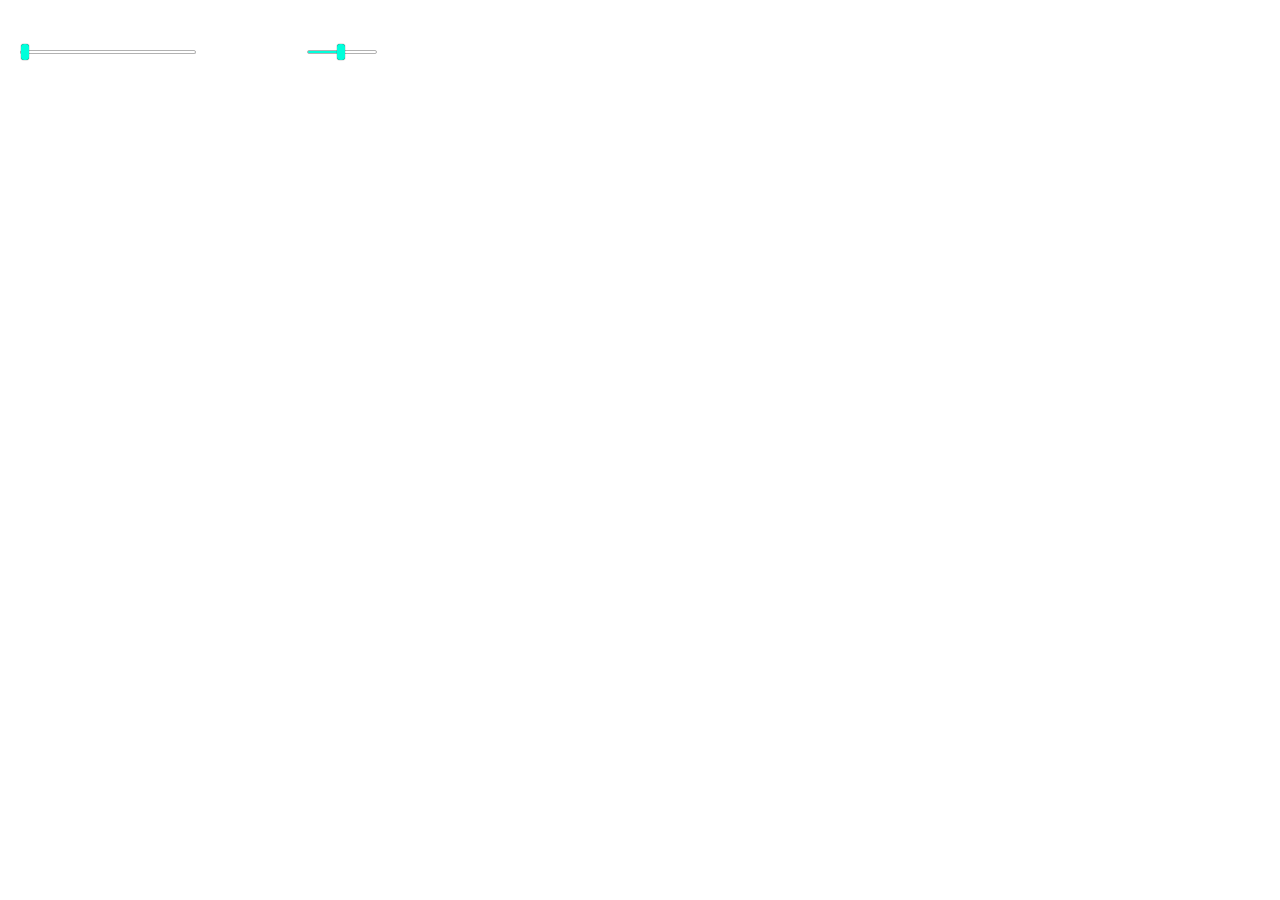
==== commit 9ef9c205: "update files project" ====
--- a/index.html
+++ b/index.html
@@ -18,7 +18,7 @@
         <!-- <div class="audio-track">
           <div class="audio-time"></div>
         </div> -->
-        <input type="range" min="1" max="100" value="0" class="audio-track audio-progress"  id="audioTrackId">
+        <input type="range" min="1" max="100" value="0" class="audio-track audio-progress" id="audioTrackId">
         <div class="track-time">0:00</div>
         <span>/</span>
         <div class="duration-time">0:00</div>
@@ -50,8 +50,8 @@
       <button class="slide-prev slider-icon"></button>
       <button class="slide-next slider-icon"></button>
     </div>
-    <time class="time"></time>
-    <date class="date"></date>
+    <div class="time"></div>
+    <div class="date"></div>
     <div class="greeting-container">
       <span class="greeting"></span>
       <input type="text" class="name" placeholder="[Enter name]" />
@@ -61,11 +61,16 @@
     <div class="wrapper-settings">
       <div class="settings-content">
         <div class="wrapper-settings-content">
+          <div class="btn-clear">Reset settings</div>
+          <div class="settings-line"></div>
+        </div>
+        <div class="wrapper-settings-content">
           <div class="photo-source settings-title">Photo source</div>
           <div class="settings-line"></div>
         </div>
         <div class="wrapper-settings-content">
-          <div class="language-select settings-title">Language
+          <div class="language-settings settings-title">
+            <div class="language-title">Language</div>
             <div class="wrapper-language">
               <div class="language en">en</div>
               <div class="language ru">ru</div>
@@ -74,66 +79,75 @@
           </div>
           <div class="settings-line"></div>
         </div>
-        <div class="wrapper-settings-content">
-          <div class="settings-title">nature</div>
-          <div class="settings-line"></div>
+        <div class="wrapper-settings-content wrapper-settings-image">
+          <div class="wrapper-image-source-settings">
+            <div class="image-source settings-title">Image source</div>
+            <div class="wrapper-image-source">
+              <div class="unsplash">Unsplash</div>
+              <div class="flickr">Flickr</div>
+              <div class="github">Github</div>
+            </div>
+          </div>
+          <div class="settings-line settings-line-image"></div>
         </div>
-        <div class="wrapper-settings-content">
-          <div class="wrapper-contains-check">
-            <div class="settings-title">Time</div>
-            <input type="checkbox" class="check" id="check-time"/>
-            <label for="check-time"></label>
+        <form class="wrapper-checkbox wrapper-settings-content" id="wrapper-checkbox">
+          <div class="wrapper-settings-content">
+            <div class="wrapper-contains-check">
+              <div class="time-title settings-title">Time</div>
+              <input type="checkbox" class="check" id="check-time" checked="checked" />
+              <label for="check-time"></label>
+            </div>
+            <div class="settings-line"></div>
           </div>
-          <div class="settings-line"></div>
-        </div>
-        <div class="wrapper-settings-content">
-          <div class="wrapper-contains-check">
-            <div class="settings-title">Data</div>
-            <input type="checkbox" class="check" id="check-data"/>
-            <label for="check-data"></label>
+          <div class="wrapper-settings-content">
+            <div class="wrapper-contains-check">
+              <div class="data-title settings-title">Data</div>
+              <input type="checkbox" class="check" id="check-data" checked="checked" />
+              <label for="check-data"></label>
+            </div>
+            <div class="settings-line"></div>
           </div>
-          <div class="settings-line"></div>
-        </div>
-        <div class="wrapper-settings-content">
-          <div class="wrapper-contains-check">
-            <div class="settings-title">Greeting</div>
-            <input type="checkbox" class="check" id="check-greeting"/>
-            <label for="check-greeting"></label>
+          <div class="wrapper-settings-content">
+            <div class="wrapper-contains-check">
+              <div class="greeting-title settings-title">Greeting</div>
+              <input type="checkbox" class="check" id="check-greeting" checked="checked" />
+              <label for="check-greeting"></label>
+            </div>
+            <div class="settings-line"></div>
           </div>
-          <div class="settings-line"></div>
-        </div>
-        <div class="wrapper-settings-content">
-          <div class="wrapper-contains-check">
-            <div class="settings-title">Quote of the day</div>
-            <input type="checkbox" class="check" id="check-quote"/>
-            <label for="check-quote"></label>
+          <div class="wrapper-settings-content">
+            <div class="wrapper-contains-check">
+              <div class="quote-of-the-day-title settings-title">Quote of the day</div>
+              <input type="checkbox" class="check" id="check-quote" checked="checked" />
+              <label for="check-quote"></label>
+            </div>
+            <div class="settings-line"></div>
           </div>
-          <div class="settings-line"></div>
-        </div>
-        <div class="wrapper-settings-content">
-          <div class="wrapper-contains-check">
-            <div class="settings-title">Weather widget</div>
-            <input type="checkbox" class="check" id="check-weather"/>
-            <label for="check-weather"></label> 
+          <div class="wrapper-settings-content">
+            <div class="wrapper-contains-check">
+              <div class="weather-widget-title settings-title">Weather widget</div>
+              <input type="checkbox" class="check" id="check-weather" checked="checked" />
+              <label for="check-weather"></label>
+            </div>
+            <div class="settings-line"></div>
           </div>
-          <div class="settings-line"></div>
-        </div>
-        <div class="wrapper-settings-content">
-          <div class="wrapper-contains-check">
-            <div class="settings-title">Audio player</div>
-            <input type="checkbox" class="check" id="check-audio-player"/>
-            <label for="check-audio-player"></label>
+          <div class="wrapper-settings-content">
+            <div class="wrapper-contains-check">
+              <div class="audio-player-title settings-title">Audio player</div>
+              <input type="checkbox" class="check" id="check-audio-player" checked="checked" />
+              <label for="check-audio-player"></label>
+            </div>
+            <div class="settings-line"></div>
           </div>
-          <div class="settings-line"></div>
-        </div>
-        <div class="wrapper-settings-content">
-          <div class="wrapper-contains-check">
-            <div class="settings-title">ToDo</div>
-            <input type="checkbox" class="check" id="check-todo"/>
-            <label for="check-todo"></label>
+          <div class="wrapper-settings-content">
+            <div class="wrapper-contains-check">
+              <div class="to-do settings-title">ToDo</div>
+              <input type="checkbox" class="check" id="check-todo" checked="checked" />
+              <label for="check-todo"></label>
+            </div>
+            <div class="settings-line"></div>
           </div>
-          <div class="settings-line"></div>
-        </div>
+        </form>
       </div>
       <div class="settings"></div>
     </div>
@@ -144,13 +158,25 @@
         <div class="author"></div>
       </div>
     </div>
+    <div class="wrapper-todo-list" id="toDo">
+      <div class="todo-list-header">
+        <h2 class="todo-list-heading">To Do List</h2>
+        <input type="text" class="to-do-input" id="toDoInput" placeholder="Enter To Do...">
+        <span class="addToDoBtn" id="newElementToDo">Add</span>
+      </div>
+      <ul class="my-todo-list" id="myToDoList">
+        <li class="todo-list" id="toDoList">Your task</li>
+      </ul>
+    </div>
     <ul class="wrapper-logo">
       <li class="logo-data">2023</li>
-      <li class="logo-github"><a href="https://github.com/L1senochek" target="_blank"><img class="logo-github-img" src="assets/img/github.png" alt="github"></a></li>
-      <li class="logo-rs"><a href="https://rs.school/js-stage0/" target="_blank"><img class="logo-rsschool-img" src="assets/img/logo_rs.png" alt="RS"></a></li>
+      <li class="logo-github"><a href="https://github.com/L1senochek" target="_blank"><img class="logo-github-img"
+            src="assets/img/github.png" alt="github"></a></li>
+      <li class="logo-rs"><a href="https://rs.school/js-stage0/" target="_blank"><img class="logo-rsschool-img"
+            src="assets/img/logo_rs.png" alt="RS"></a></li>
     </ul>
   </footer>
-  <script src="js/script.js" type="module" defer></script>
+  <script src="js/script.js" type="module"></script>
 </body>
 
 </html>--- a/css/style.css
+++ b/css/style.css
@@ -1,7 +1,6 @@
 @font-face {
   font-family: 'Arial-MT';
   src: url("../assets/fonts/Arial-MT.woff");
-  /* Путь к файлу со шрифтом */
 }
 
 * {
@@ -20,6 +19,8 @@
   /* background: url("../assets/img/bg.jpg") center/cover, rgba(0, 0, 0, 0.5); */
   background-blend-mode: multiply;
   transition: background-image 1s ease-in-out;
+  background-size: cover;
+  background-repeat: no-repeat;
 }
 
 .header {
@@ -35,7 +36,7 @@
 .current-song-title {
   display: flex;
   align-items: center;
-  height: 20px;  
+  height: 20px;
   padding-left: 28px;
   color: #00FFDB;
 }
@@ -64,6 +65,7 @@
   height: 3px;
   -webkit-appearance: none;
 }
+
 /*progress*/
 input[type=range].audio-track.audio-progress,
 input[type=range].sound-volume.sound-volume-progress {
@@ -82,7 +84,7 @@
   background: #00FFDB;
   border: none;
   box-shadow: 0 0 1px black;
-  margin-top: calc(max((4px - 1px - 1px) * 0.5,0px) - 16px * 0.5);
+  margin-top: calc(max((4px - 1px - 1px) * 0.5, 0px) - 16px * 0.5);
 }
 
 input[type=range].audio-track::-webkit-slider-runnable-track,
@@ -118,17 +120,17 @@
 
 input[type=range].audio-track.audio-progress::-webkit-slider-runnable-track,
 input[type=range].sound-volume.sound-volume-progress::-webkit-slider-runnable-track {
-  background: linear-gradient(#00FFDB,#00FFDB) 0/var(--sx) 100% no-repeat, #FFFFFF;
+  background: linear-gradient(#00FFDB, #00FFDB) 0/var(--sx) 100% no-repeat, #FFFFFF;
 }
 
 input[type=range].audio-track.audio-progress:hover::-webkit-slider-runnable-track,
 input[type=range].sound-volume.sound-volume-progress:hover::-webkit-slider-runnable-track {
-  background: linear-gradient(#2EEBD1,#2EEBD1) 0/var(--sx) 100% no-repeat, #e5e5e5;
+  background: linear-gradient(#2EEBD1, #2EEBD1) 0/var(--sx) 100% no-repeat, #e5e5e5;
 }
 
 input[type=range].audio-track.audio-progress:active::-webkit-slider-runnable-track,
 input[type=range].sound-volume.sound-volume-progress:active::-webkit-slider-runnable-track {
-  background: linear-gradient(#00FFAC,#00FFAC) 0/var(--sx) 100% no-repeat, #f5f5f5;
+  background: linear-gradient(#00FFAC, #00FFAC) 0/var(--sx) 100% no-repeat, #f5f5f5;
 }
 
 .track-time,
@@ -149,10 +151,15 @@
   cursor: pointer;
 }
 
-.sound-volume{
+.sound-volume {
   width: 70px;
   height: 3px;
   cursor: pointer;
+}
+
+.player {
+  transition: 0.5s;
+  opacity: 1;
 }
 
 .player-controls {
@@ -191,7 +198,6 @@
 }
 
 .item-active::before {
-  /* color: #C5B358; */
   color: #00FFDB;
 }
 
@@ -257,6 +263,8 @@
   width: 180px;
   min-height: 180px;
   text-align: left;
+  transition: 0.5s;
+  opacity: 1;
 }
 
 .weather-error {
@@ -329,12 +337,16 @@
   font-family: 'Arial-MT';
   font-size: 100px;
   letter-spacing: -4px;
+  transition: 0.5s;
+  opacity: 1;
 }
 
 .date {
   min-height: 28px;
   font-size: 24px;
   margin-bottom: 20px;
+  transition: 0.5s;
+  opacity: 1;
 }
 
 .greeting-container {
@@ -345,6 +357,8 @@
   min-height: 48px;
   width: 100vw;
   font-size: 40px;
+  transition: 0.5s;
+  opacity: 1;
 }
 
 .greeting {
@@ -363,6 +377,7 @@
   background-color: transparent;
   border: 0;
   outline: 0;
+  z-index: 22;
 }
 
 .name::placeholder {
@@ -371,56 +386,79 @@
 }
 
 .footer {
-  /* display: flex;
-  flex-direction: column;
-  justify-content: flex-end;
-  align-items: center;
-  width: 100%;
-  height: 30vh;
-  min-height: 160px;
-  padding: 20px; */
   display: flex;
   flex-direction: row;
   align-items: flex-end;
   min-height: 160px;
   justify-content: center;
-  padding: 0 20px 20px 20px;
-}
-
-.wrapper-settings{
+}
+
+.wrapper-settings {
   display: flex;
   flex-direction: column;
   position: absolute;
-  padding-right: 1250px;
-}
-
-.settings{
+  padding-right: 1400px;
+  z-index: 21;
+  padding-bottom: 20px;
+}
+
+.settings {
   background-image: url("../assets/img/settings.png");
   height: 24px;
   width: 24px;
-  /* margin-bottom: 20px; */
-}
-
-.settings-content{
+  cursor: pointer;
+  z-index: 22;
+}
+
+.settings-content {
   display: flex;
   flex-direction: column;
   align-items: flex-start;
+  align-items: center;
+  width: 200px;
   height: 0;
-  /* height: 240px; */
   overflow: hidden;
-  
-}
-
-.wrapper-settings-content{
+  background-color: rgb(46 46 46 / 45%);
+  border-radius: 5px;
+  margin-bottom: 20px;
+  z-index: 21;
+  transition: 0.5s;
+  opacity: 0;
+}
+
+
+.wrapper-settings-content {
   height: 30px;
   display: flex;
   flex-direction: column;
-  /* align-content: center; */
   align-items: flex-start;
   justify-content: center;
   cursor: pointer;
 }
 
+.wrapper-checkbox {
+  height: 210px;
+}
+
+.wrapper-settings-image {
+  height: 60px;
+}
+
+.wrapper-image-source {
+  padding-left: 3px;
+  height: 54px;
+  overflow: hidden;
+  width: 100px;
+}
+
+.wrapper-image-source-settings {
+  height: 100px;
+  display: flex;
+  flex-direction: row;
+  align-items: center;
+  padding-left: 4px;
+}
+
 .wrapper-contains-check {
   display: flex;
   flex-direction: row;
@@ -430,17 +468,18 @@
   flex-wrap: nowrap;
 }
 
-.language-select{
+.language-settings {
   display: flex;
   flex-direction: row;
   align-items: center;
   justify-content: space-between;
   width: 165px;
 }
-.wrapper-language{
-  display: flex;
-  align-items: center;
-  /* height: 0; */
+
+.wrapper-language {
+  display: flex;
+  align-items: center;
+  height: 0;
   justify-content: space-between;
   overflow: hidden;
   width: 60px;
@@ -450,20 +489,30 @@
   color: #ffffff;
 }
 
+.unsplash:hover,
+.flickr:hover,
+.github:hover,
 .language:hover {
   color: #00ffff;
 }
 
-.settings-line{
+.settings-line {
   border: 1px solid #ffffff57;
-  width: 165px;
-  height: 0px;  
-}
+  width: 170px;
+  height: 0px;
+}
+
+.settings-line-image{
+  margin-left: 16px;
+}
+
 .wrapper-settings-content:hover>.settings-line {
   border: 1px solid #00ffff;
 }
+
 .wrapper-settings-content:hover>.settings-title,
-.wrapper-settings-content:hover>.wrapper-contains-check:hover>.settings-title {
+.wrapper-settings-content:hover>.wrapper-contains-check:hover>.settings-title,
+.wrapper-settings-content:hover>.wrapper-image-source-settings:hover>.settings-title {
   color: #00ffff;
 }
 
@@ -514,19 +563,19 @@
   transition: .5s;
 }
 
-#check-time:checked ~ [for="check-time"]:before,
-#check-data:checked ~ [for="check-data"]:before,
-#check-greeting:checked ~ [for="check-greeting"]:before,
-#check-quote:checked ~ [for="check-quote"]:before,
-#check-weather:checked ~ [for="check-weather"]:before,
-#check-audio-player:checked ~ [for="check-audio-player"]:before,
-#check-todo:checked ~ [for="check-todo"]:before {
+#check-time:checked~[for="check-time"]:before,
+#check-data:checked~[for="check-data"]:before,
+#check-greeting:checked~[for="check-greeting"]:before,
+#check-quote:checked~[for="check-quote"]:before,
+#check-weather:checked~[for="check-weather"]:before,
+#check-audio-player:checked~[for="check-audio-player"]:before,
+#check-todo:checked~[for="check-todo"]:before {
   left: 14px;
 }
 
 /* //////////////////////////////////////////// */
 
-.wrapper-quote{
+.wrapper-quote {
   display: flex;
   flex-direction: column;
   justify-content: flex-end;
@@ -535,11 +584,14 @@
   height: 30vh;
   min-height: 160px;
   padding: 20px;
+  transition: 0.5s;
+  opacity: 1;
 }
 
 .change-quote {
   margin-bottom: 30px;
   background-image: url("../assets/svg/reload.svg");
+  z-index: 21;
 }
 
 .quote {
@@ -550,14 +602,17 @@
   min-height: 20px;
 }
 
-.wrapper-logo{
+.wrapper-logo {
+  position: absolute;
   display: flex;
   flex-direction: row;
   align-items: center;
   justify-content: space-between;
   width: 100px;
   list-style: none;
-  z-index: 20;
+  z-index: 25;
+  margin-left: 1700px;
+  padding-bottom: 20px;
 }
 
 .logo-github-img,
@@ -566,7 +621,7 @@
   height: 25px;
 }
 
-.logo-rsschool-img{
+.logo-rsschool-img {
   border-radius: 15px;
 }
 
@@ -589,4 +644,118 @@
     font-size: 32px;
     padding: 5px;
   }
+}
+
+/* /////////////////////////////////////////////////////// */
+
+.wrapper-todo-list {
+  position: absolute;
+  margin-left: 1400px;
+  z-index: 21;
+  opacity: 1;
+  z-index: 24;
+  padding-bottom: 100px;
+}
+
+.my-todo-list {
+  margin: 0;
+  padding: 0;
+}
+
+.my-todo-list .todo-list {
+  cursor: pointer;
+  position: relative;
+  padding: 12px 8px 12px 40px;
+  list-style-type: none;
+  background: #eeeeee82;
+  font-size: 18px;
+  transition: 0.2s;
+  -webkit-user-select: none;
+  -moz-user-select: none;
+  -ms-user-select: none;
+  user-select: none;
+}
+
+.my-todo-list .todo-list:nth-child(odd) {
+  background: #ffffff2b;
+}
+
+.my-todo-list .todo-list:hover {
+  background: #a3fff57d;
+}
+
+.my-todo-list .todo-list.checked-todo {
+  background: #2424248a;
+  color: #00ffff;
+  text-decoration: line-through;
+}
+
+.my-todo-list .todo-list.checked-todo::before {
+  content: '';
+  position: absolute;
+  border-color: #00FFDB;
+  border-style: solid;
+  border-width: 0 2px 2px 0;
+  top: 10px;
+  left: 16px;
+  transform: rotate(45deg);
+  height: 15px;
+  width: 7px;
+}
+
+.close-todo {
+  position: absolute;
+  right: 0;
+  top: 0;
+  padding: 12px 16px 12px 16px;
+}
+
+.close-todo:hover {
+  background-color: #00FFDB;
+  color: white;
+}
+
+.todo-list-header {
+  background-color: rgb(46 46 46 / 45%);
+  padding: 20px 30px;
+  color: white;
+  text-align: center;
+}
+
+.todo-list-heading{
+  color: #00FFDB;
+  padding-bottom: 10px;
+}
+
+.todo-list-header:after {
+  content: "";
+  display: table;
+  clear: both;
+}
+
+.to-do-input {
+  margin: 0;
+  border: none;
+  border-radius: 0;
+  width: 70%;
+  padding: 10px;
+  float: left;
+  font-size: 16px;
+}
+
+.addToDoBtn {
+  padding: 10px;
+  width: 30%;
+  background: #d9d9d9;
+  color: #555;
+  float: left;
+  text-align: center;
+  font-size: 16px;
+  cursor: pointer;
+  transition: 0.3s;
+  border-radius: 0;
+}
+
+.addToDoBtn:hover {
+  background: #a3fff5d4;
 }